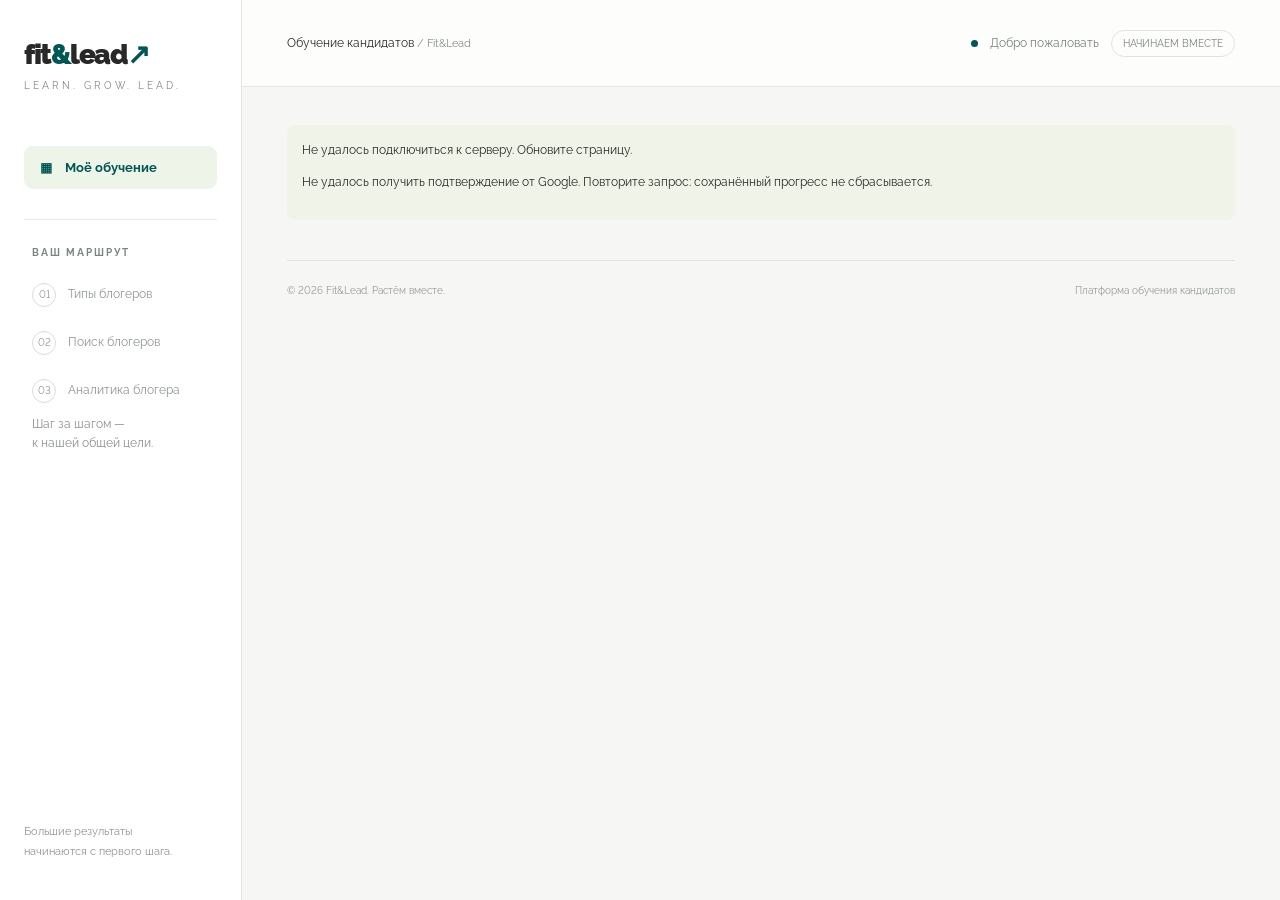
==== docs/index.html @ fd65ca9f "Connect deployed Google API and prepare GitHub Pages" ====
<!doctype html><html lang="ru"><head><meta charset="utf-8"><meta name="viewport" content="width=device-width,initial-scale=1"><title>Fit&Lead — знакомство с командой</title><link rel="stylesheet" href="./style.css?v=3"></head><body><div id="app"></div><div id="toast" role="status"></div><script src="./settings.js?v=5"></script><script src="./course-content.js?v=3"></script><script src="./app.js?v=5"></script></body></html>
---- docs/style.css ----
@font-face{font-family:Raleway;src:url('./assets/Raleway.ttf')}*{box-sizing:border-box}body{margin:0;background:#f6f7f4;color:#282828;font-family:Raleway,Arial,sans-serif;font-variant-numeric:lining-nums}button,input,textarea,select{font:inherit}button,a,input,textarea,select{outline-offset:5px}a{color:inherit}button{cursor:pointer}button:disabled{opacity:.45;cursor:not-allowed}.shell{min-height:100vh;display:grid;grid-template-columns:242px 1fr}.sidebar{padding:38px 24px;background:white;border-right:1px solid #e3e7e2;display:flex;flex-direction:column;position:sticky;top:0;height:100vh}.logo{font-size:28px;font-weight:900;letter-spacing:-1.5px;text-decoration:none}.logo span{color:#005856}.academy{font-size:10px;letter-spacing:3px;color:#7b8680;margin-top:9px}.nav{margin-top:55px;display:grid;gap:10px}.nav a{padding:14px 16px;border-radius:9px;text-decoration:none;color:#707974;font-size:13px;display:flex;gap:13px;align-items:center}.nav a.active{background:#eff4e9;color:#005856;font-weight:700}.sidecourse{border-top:1px solid #e7ebe6;margin-top:30px;padding:27px 8px}.eyebrow{font-size:10px;letter-spacing:2px;font-weight:700;text-transform:uppercase;color:#7b8580}.sidecourse p{font-size:12px;line-height:1.6;color:#879089}.steps{display:grid;gap:24px;margin-top:25px;font-size:12px;color:#8d9691}.step{display:flex;align-items:center;gap:12px}.step i{font-style:normal;border:1px solid #d9ded8;border-radius:50%;width:24px;height:24px;display:grid;place-items:center;font-size:10px}.step.current{color:#005856;font-weight:700}.step.current i{background:#005856;color:#fff;border-color:#005856}.sidebottom{margin-top:auto;font-size:11px;color:#8b958f;line-height:1.8}.sidebottom a{display:block;margin-top:16px;text-decoration:none}.workspace{min-width:0}header{height:87px;padding:0 45px;border-bottom:1px solid #e3e7e2;display:flex;align-items:center;justify-content:space-between;background:#fdfefb;font-size:12px}.header-right{display:flex;gap:12px;align-items:center;color:#758079}.dot{height:7px;width:7px;background:#005856;border-radius:50%}.badge{border:1px solid #dfe4dd;padding:7px 11px;border-radius:20px;font-size:10px}main{max-width:1240px;margin:auto;padding:38px 45px}.breadcrumb{font-size:11px;color:#89928c;margin-bottom:23px}.hero{position:relative;overflow:hidden;border-radius:16px;background:#004d4c;color:#fff;min-height:300px;padding:40px 42px;display:grid;grid-template-columns:1.4fr 1fr;gap:10px}.hero .eyebrow{color:#d8e9a5}.hero h1{font-size:42px;font-weight:600;line-height:1.13;letter-spacing:-1.7px;max-width:580px;margin:22px 0 17px}.hero h1 em{font-style:normal;color:#fdf000}.hero p{font-size:13px;line-height:1.8;color:#c8d9d2;max-width:440px}.hero-art{position:relative;min-height:240px;display:grid;place-items:center}.orbit{position:absolute;border:1px solid #96b6a545;border-radius:50%;width:260px;height:260px;transform:rotate(-24deg) scaleX(.65)}.orbit.two{transform:rotate(30deg) scaleX(.65);width:310px;height:310px}.arrow-art{font-size:155px;line-height:1;color:#fdf000;transform:rotate(-12deg);font-family:Arial}.art-label{position:absolute;bottom:8px;right:0;background:#ffffff12;border:1px solid #ffffff30;padding:10px 18px;border-radius:24px;color:#e2eaca;font-size:10px;letter-spacing:1px}.facts{display:grid;grid-template-columns:repeat(3,1fr);border:1px solid #e0e5dd;background:#fff;border-radius:12px;margin:22px 0 34px;padding:21px 12px}.fact{display:flex;gap:14px;align-items:center;padding:0 20px;border-right:1px solid #e8ece5}.fact:last-child{border:0}.fact b{font-size:13px;display:block;margin-bottom:5px}.fact small{color:#849087;font-size:10px}.icon{color:#005856;background:#f2f5e9;border-radius:10px;min-width:38px;height:38px;display:grid;place-items:center;font-size:20px}.columns{display:grid;grid-template-columns:minmax(0,1.35fr) minmax(300px,1fr);gap:28px}.section-heading{display:flex;align-items:center;justify-content:space-between;margin-bottom:18px}h2{font-size:22px;letter-spacing:-.5px;font-weight:650;margin:0}h3{font-size:15px;margin:0 0 8px}.muted{color:#859087;font-size:11px}.course-card{display:flex;gap:17px;align-items:center;border:1px solid #dfe5dc;border-radius:12px;background:#fff;padding:19px;margin-bottom:12px}.course-card .number{font-size:16px;background:#f1f4ed;width:44px;min-width:44px;height:48px;display:grid;place-items:center;border-radius:9px;color:#005856}.course-card p{font-size:11px;line-height:1.6;color:#859087;margin:0}.course-card .lock{margin-left:auto;color:#a5ada6;font-size:13px}.course-card:first-of-type{border-color:#b5c3ac}.start-panel{background:#fff;border:1px solid #dfe5dc;border-radius:13px;padding:27px}.start-panel p{color:#7a857e;font-size:12px;line-height:1.8;margin-bottom:24px}label{display:block;font-size:11px;font-weight:600;margin:17px 0 9px}input,textarea,select{width:100%;border:1px solid #dce2d8;background:#fff;border-radius:7px;padding:13px;color:#282828;font-size:12px}input::placeholder,textarea::placeholder{color:#9ca69d}textarea{min-height:100px;resize:vertical}.primary,.secondary{border:0;border-radius:7px;padding:15px 20px;font-size:12px;font-weight:700;display:inline-flex;justify-content:center;align-items:center;gap:25px;text-decoration:none}.primary{background:#fdf000;color:#282828}.secondary{background:#edf2e8;color:#005856}.full{width:100%;margin-top:17px}.fineprint{font-size:10px!important;line-height:1.7!important;color:#9aa397!important;margin:14px 0 0!important}.text-btn{border:0;background:none;text-decoration:underline;color:#66756a;font-size:11px;padding:10px 0}.note{display:flex;gap:10px;padding:17px 0;font-size:11px;color:#7d8981;line-height:1.7}.footer{display:flex;justify-content:space-between;gap:20px;border-top:1px solid #e0e5dd;margin-top:40px;padding:24px 0;color:#919a92;font-size:10px}.progressbox{padding:23px;background:white;border:1px solid #dfe5dc;border-radius:12px;margin-bottom:24px}.progressline{height:6px;background:#e8ede3;border-radius:10px;margin:15px 0;overflow:hidden}.progressline span{display:block;height:100%;background:#005856}.timer{color:#005856;font-size:12px}.video{aspect-ratio:16/9;background:#102f2d;border:0;width:100%;border-radius:12px;margin:25px 0 12px}.lesson-title{font-size:32px;margin:15px 0}.lesson{background:white;border:1px solid #dfe5dc;border-radius:14px;padding:28px}.actions{display:flex;gap:12px;flex-wrap:wrap;margin-top:22px}.success{text-align:center;max-width:700px;margin:30px auto;padding:44px}.success-mark{display:grid;place-items:center;background:#fdf000;color:#005856;width:75px;height:75px;border-radius:50%;font-size:34px;margin:0 auto 25px}.success h1{font-size:32px}.success p{font-size:13px;color:#7b877e;line-height:1.8}.notice{background:#f0f4e8;padding:15px;border-radius:8px;font-size:12px;line-height:1.7}.stats{display:grid;grid-template-columns:repeat(4,1fr);gap:15px;margin:25px 0}.stat{padding:22px;background:#fff;border:1px solid #dfe5dc;border-radius:10px}.stat strong{display:block;font-size:30px;margin-top:10px}.filters{display:flex;gap:12px;margin-bottom:20px}.filters input{flex:2}.filters select{flex:1}.tablewrap{overflow:auto;background:#fff;border:1px solid #dfe5dc;border-radius:10px}table{width:100%;border-collapse:collapse;font-size:11px;white-space:nowrap}th,td{text-align:left;padding:17px;border-bottom:1px solid #e7ebe3}th{color:#819080;font-size:10px}td button{border:0;background:none;color:#005856;text-decoration:underline}.empty{padding:60px;text-align:center;color:#819080;font-size:13px}.detail{margin-top:20px;padding:25px;background:#fff;border-radius:12px}.detail p{font-size:12px;line-height:1.7;overflow-wrap:anywhere}.code{font-size:11px;overflow-wrap:anywhere;background:#eef2e8;padding:14px;border-radius:7px;user-select:all}#toast{position:fixed;bottom:25px;right:25px;max-width:380px;background:#282828;color:#fff;font-size:12px;padding:17px 24px;border-radius:9px;display:none;z-index:20}.error{color:#a82228;font-size:12px;line-height:1.6;margin-top:12px}dialog{border:1px solid #dfe5dc;border-radius:12px;max-width:560px;padding:30px;font-size:13px;line-height:1.8}dialog::backdrop{background:#002d2b80}@media(min-width:1450px){main{padding-top:48px}.hero{min-height:330px}.hero h1{font-size:49px}}@media(max-width:1080px){.shell{grid-template-columns:200px 1fr}.sidebar{padding:30px 18px}main{padding:28px}header{padding:0 28px}.hero{padding:28px}.hero h1{font-size:34px}.columns{grid-template-columns:1fr}.hero-art{min-height:200px}.orbit{width:180px;height:180px}.orbit.two{width:220px;height:220px}.arrow-art{font-size:120px}.stats{grid-template-columns:repeat(2,1fr)}}@media(max-width:700px){.shell{display:block}.sidebar{height:auto;position:static;padding:19px 22px;display:flex;flex-direction:row;align-items:center;justify-content:space-between;border-bottom:1px solid #dfe5dc}.academy,.nav,.sidecourse,.sidebottom{display:none}.sidebar:after{content:'ОБУЧЕНИЕ';font-size:10px;letter-spacing:2px;color:#859087}header{height:58px;padding:0 20px}.header-right .badge{display:none}main{padding:24px 19px}.hero{grid-template-columns:1fr;padding:27px;min-height:0}.hero h1{font-size:34px}.hero-art{position:absolute;right:-42px;bottom:-45px;width:150px;opacity:.22}.hero p{position:relative;max-width:95%}.facts{padding:17px 4px}.fact{display:block;padding:0 12px}.fact .icon{display:none}.fact b{font-size:11px}.fact small{font-size:9px;line-height:1.6}.course-card{padding:16px}.footer{line-height:1.8}.success{padding:25px 10px}.lesson{padding:18px}.filters{flex-wrap:wrap}.filters input,.filters select{min-width:120px}.stats{gap:9px}.stat{padding:15px}.lesson-title{font-size:26px}}

.hr-contact{margin:26px 0;text-align:left}.hr-contact p{color:#36594b}.hr-contact .primary{gap:10px;line-height:1.6}

.availability{display:block;color:#005856;font-size:10px;margin-top:10px;line-height:1.6}.course-card h3{line-height:1.5}.lesson-description{font-size:14px;line-height:1.9;max-width:800px;color:#66776d}.step{line-height:1.6}.step i{flex-shrink:0}
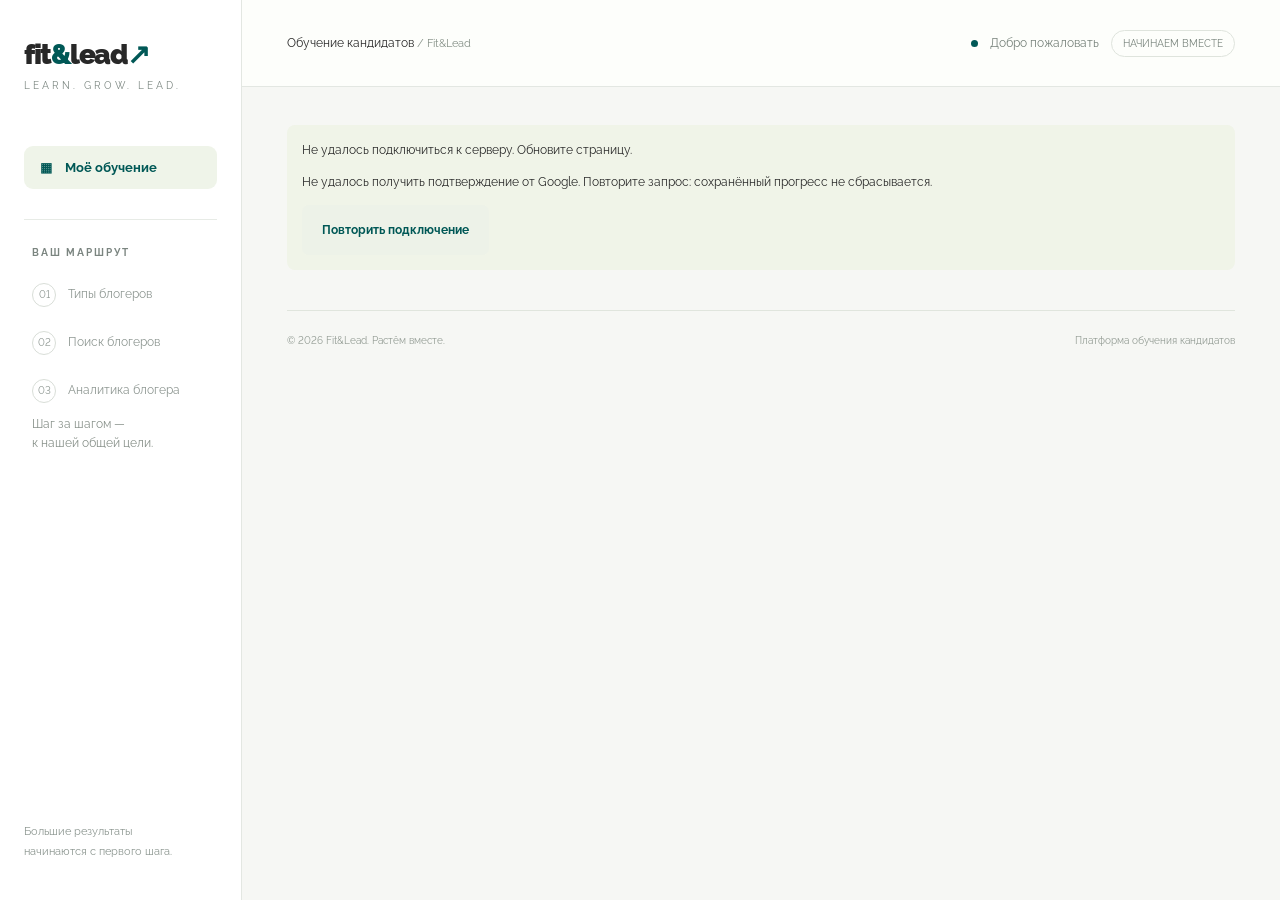
==== commit b8d32f08: "Show connection status while loading Google session" ====
--- a/docs/index.html
+++ b/docs/index.html
@@ -1 +1 @@
-<!doctype html><html lang="ru"><head><meta charset="utf-8"><meta name="viewport" content="width=device-width,initial-scale=1"><title>Fit&Lead — знакомство с командой</title><link rel="stylesheet" href="./style.css?v=3"></head><body><div id="app"></div><div id="toast" role="status"></div><script src="./settings.js?v=5"></script><script src="./course-content.js?v=3"></script><script src="./app.js?v=5"></script></body></html>
+<!doctype html><html lang="ru"><head><meta charset="utf-8"><meta name="viewport" content="width=device-width,initial-scale=1"><title>Fit&Lead — знакомство с командой</title><link rel="stylesheet" href="./style.css?v=3"></head><body><div id="app"></div><div id="toast" role="status"></div><script src="./settings.js?v=5"></script><script src="./course-content.js?v=3"></script><script src="./app.js?v=6"></script></body></html>
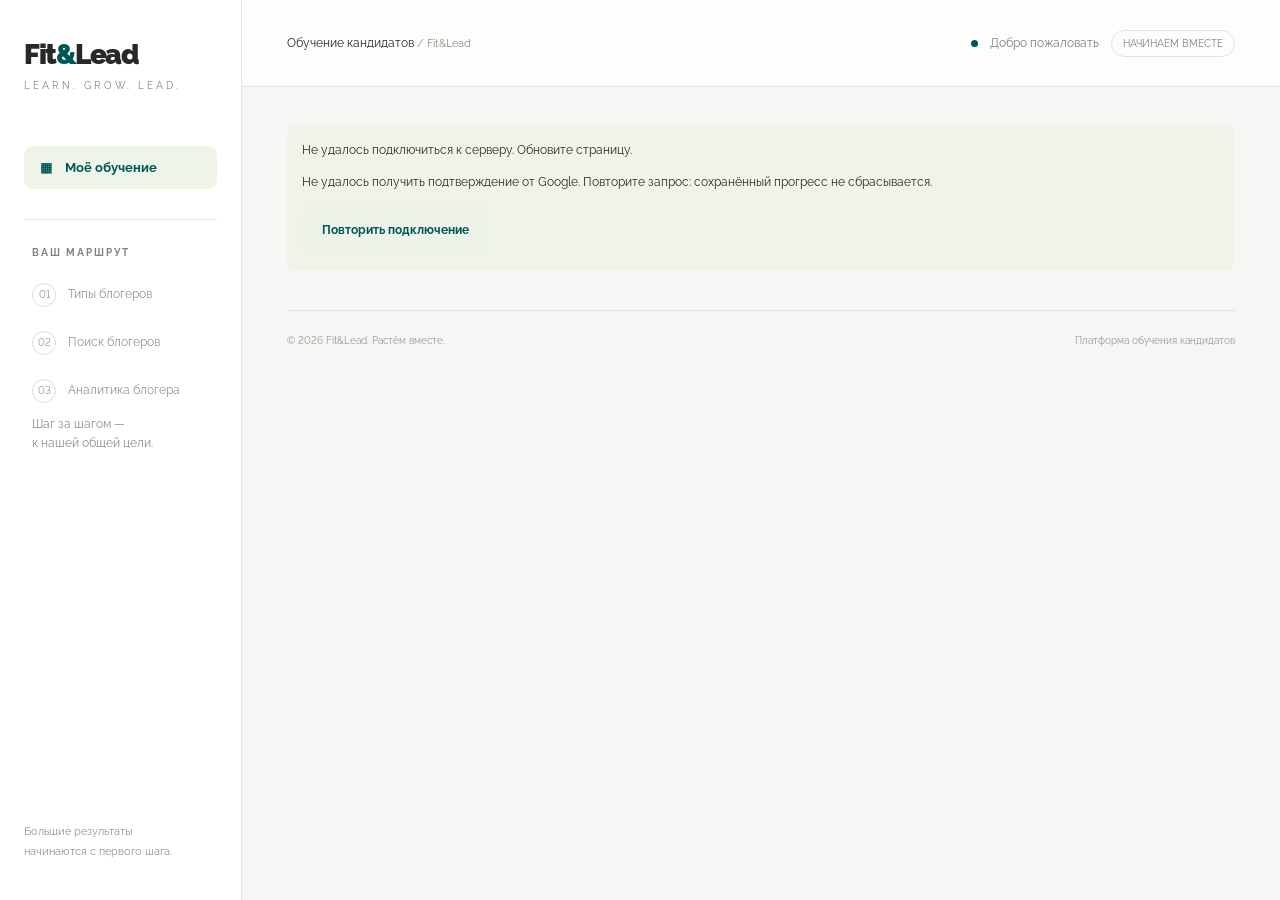
==== commit 07a55746: "Use Fit&Lead wordmark and simplify training CTA" ====
--- a/docs/index.html
+++ b/docs/index.html
@@ -1 +1 @@
-<!doctype html><html lang="ru"><head><meta charset="utf-8"><meta name="viewport" content="width=device-width,initial-scale=1"><title>Fit&Lead — знакомство с командой</title><link rel="stylesheet" href="./style.css?v=3"></head><body><div id="app"></div><div id="toast" role="status"></div><script src="./settings.js?v=5"></script><script src="./course-content.js?v=3"></script><script src="./app.js?v=6"></script></body></html>
+<!doctype html><html lang="ru"><head><meta charset="utf-8"><meta name="viewport" content="width=device-width,initial-scale=1"><title>Fit&Lead — обучение на роль Influence-менеджера</title><meta name="description" content="Знакомство с ролью Influence-менеджера в Fit&Lead. Три учебных блока и первый шаг в молодую амбициозную команду блогингового агентства."><link rel="stylesheet" href="./style.css?v=7"></head><body><div id="app"></div><div id="toast" role="status"></div><script src="./settings.js?v=5"></script><script src="./course-content.js?v=3"></script><script src="./app.js?v=8"></script></body></html>
--- a/docs/style.css
+++ b/docs/style.css
@@ -3,3 +3,11 @@
 .hr-contact{margin:26px 0;text-align:left}.hr-contact p{color:#36594b}.hr-contact .primary{gap:10px;line-height:1.6}
 
 .availability{display:block;color:#005856;font-size:10px;margin-top:10px;line-height:1.6}.course-card h3{line-height:1.5}.lesson-description{font-size:14px;line-height:1.9;max-width:800px;color:#66776d}.step{line-height:1.6}.step i{flex-shrink:0}
+
+/* Team introduction and accessible photo carousel */
+.team-hero{background:#005856;grid-template-columns:minmax(0,1.15fr) minmax(0,1fr);padding:22px 22px 22px 38px;gap:30px;align-items:center;isolation:isolate}.hero-copy{padding:16px 0}.team-hero .eyebrow{color:#d3e1b7;font-size:9px;letter-spacing:1.7px;line-height:1.7}.role-label{display:flex;gap:8px;align-items:center;font-size:10px;font-weight:600;line-height:1.6;color:#fff;margin-top:20px}.role-label>span{height:6px;width:6px;flex-shrink:0;border-radius:50%;background:#fdf000}.team-hero h1{font-size:clamp(30px,3.15vw,46px);line-height:1.13;letter-spacing:-1.4px;margin:23px 0 20px}.team-hero p{font-size:12px;line-height:1.85;color:#d3e3dc;max-width:480px}.team-hero .hero-intro{font-size:14px;color:#fff;line-height:1.8}.team-hero .hero-cta{margin-top:15px;padding:15px 22px;min-height:48px}.hero-footnote{font-size:10px;color:#c4d9cf;line-height:1.8;margin-top:16px}.team-gallery{min-width:0;align-self:center}.team-photo-frame{position:relative;aspect-ratio:3/4;overflow:hidden;border-radius:13px;background:#d6cfc3;touch-action:pan-y}.team-slide{width:100%;height:100%;object-fit:cover;object-position:center;display:block}.team-slide[hidden]{display:none}.team-photo-tag{position:absolute;z-index:1;top:15px;left:15px;right:15px;display:flex;justify-content:space-between;gap:10px;align-items:center;padding:10px 12px;color:#282828;background:#fdf000;border-radius:5px;font-size:8px;letter-spacing:1.2px;font-weight:800}.team-photo-tag span{font-size:17px;line-height:1}.team-photo-caption{position:absolute;bottom:0;left:0;right:0;padding:40px 20px 20px;background:linear-gradient(transparent,#152b28d9);color:#fff;font-size:15px;line-height:1.5;pointer-events:none}.team-photo-caption strong{font-weight:600;color:#fdf000}.carousel-controls{display:flex;justify-content:space-between;align-items:center;gap:8px;padding-top:12px}.carousel-dots{display:flex;align-items:center;gap:1px}.carousel-dot{padding:0;border:0;background:transparent;width:26px;height:40px;display:grid;place-items:center}.carousel-dot:before{content:'';height:5px;width:5px;border-radius:5px;background:#9bbcb6;transition:width .15s}.carousel-dot.selected:before{background:#fdf000;width:18px}.carousel-count{font-size:9px;color:#d1e1d6;letter-spacing:1px;white-space:nowrap}.carousel-arrows{display:flex;gap:5px}.carousel-arrows button{width:40px;height:40px;background:transparent;border:1px solid #a0bab27a;color:#fff;border-radius:50%;font-size:18px;transition:background .15s}.carousel-arrows button:hover{background:#ffffff20}.team-gallery:focus-visible{outline:2px solid #fdf000;border-radius:13px;outline-offset:5px}#candidate-start{scroll-margin-top:24px}
+@media(min-width:1450px){.team-hero h1{font-size:46px}.team-hero{gap:35px;padding-left:42px}}
+@media(max-width:1080px){.team-hero{padding:22px;gap:24px;grid-template-columns:minmax(0,1.15fr) minmax(0,1fr)}.team-hero h1{font-size:33px}.team-hero .hero-intro{font-size:12px}.team-hero p{font-size:11px}.hero-footnote{font-size:9px}}
+@media(max-width:800px){.team-hero{grid-template-columns:1fr;gap:25px;padding:28px}.team-hero .hero-copy{padding:0}.team-hero h1{font-size:38px}.team-hero .hero-intro{font-size:14px}.team-hero p{font-size:12px;max-width:none}.team-gallery{width:100%;max-width:430px;justify-self:center}.hero-footnote{font-size:10px}.team-photo-tag{font-size:9px}.carousel-dot{width:30px;height:44px}.carousel-arrows button{width:44px;height:44px}}
+@media(max-width:420px){.team-hero{padding:22px;gap:24px}.team-hero h1{font-size:33px;letter-spacing:-1px}.team-hero .eyebrow{font-size:8px;letter-spacing:1.3px}.role-label{font-size:10px}.team-photo-tag{left:10px;right:10px;top:10px;font-size:8px}.team-photo-caption{font-size:14px;padding:35px 15px 17px}.carousel-count{font-size:8px}.carousel-arrows button{width:40px;height:40px}.carousel-dot{width:25px}}
+@media(prefers-reduced-motion:reduce){.carousel-dot:before,.carousel-arrows button{transition:none}}
